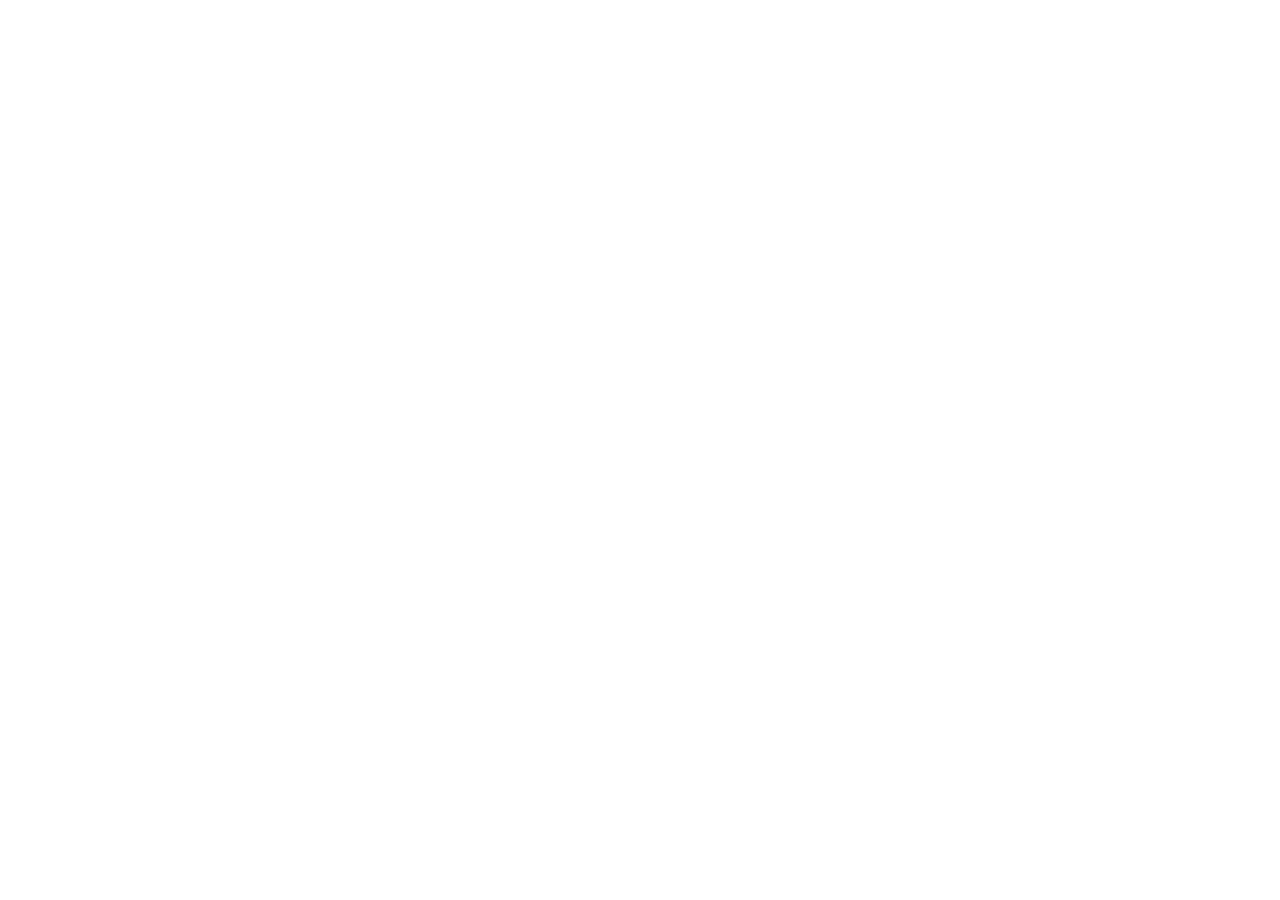
==== academias.html @ f33801af "academia atualizacao" ====
<!DOCTYPE html>
<html lang="pt-BR">
<head>
    <meta charset="UTF-8">
    <meta name="viewport" content="width=device-width, initial-scale=1.0">
    <title>FlowFit Academia</title>
      <link rel="stylesheet" href="style.css">
</head>
<body>
    <header>

    </header>
    <main>

    </main>
    <footer>

    </footer>
    
</body>
</html>
---- style.css ----
:root{
    --vermelho-flowfit: #A42835;
    --branco-flowfit: #fff;
    

}
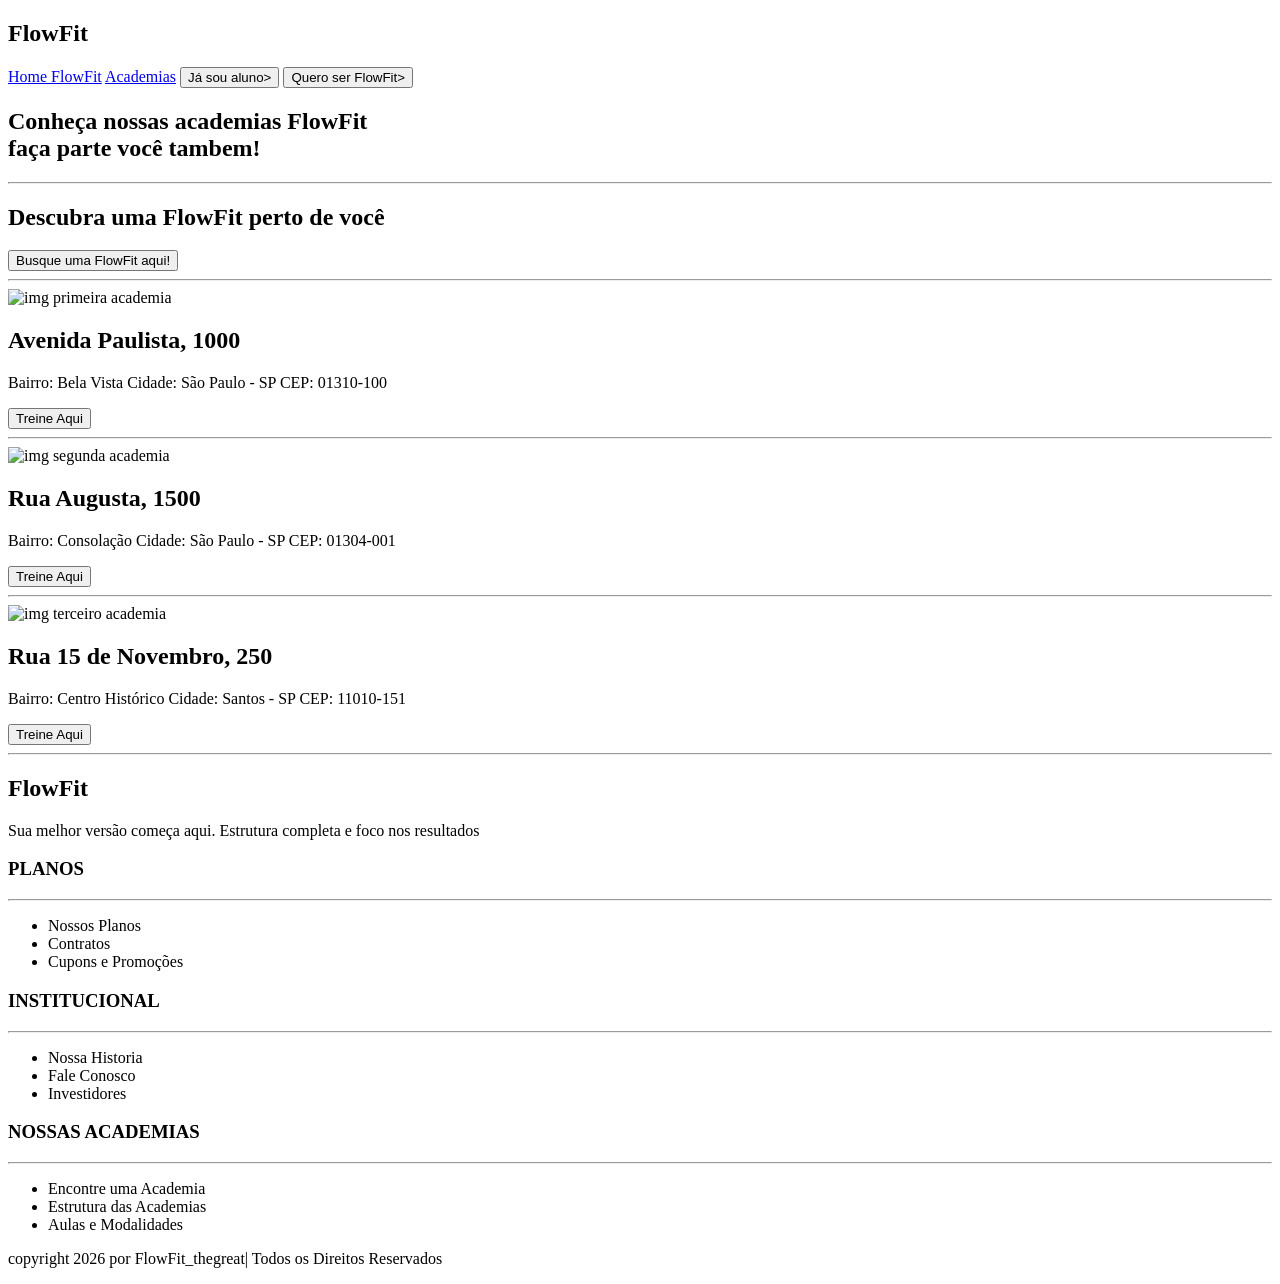
==== commit 45844ae8: "pag academia" ====
--- a/academias.html
+++ b/academias.html
@@ -4,17 +4,81 @@
     <meta charset="UTF-8">
     <meta name="viewport" content="width=device-width, initial-scale=1.0">
     <title>FlowFit Academia</title>
-      <link rel="stylesheet" href="style.css">
 </head>
 <body>
     <header>
-
+         <nav id="navegacao">
+            <h1>FlowFit</h1>
+            <a href="index.html">Home FlowFit</a>
+            <a href="#academias">Academias</a>
+             <button class="btn login">Já sou aluno></button>
+            <button class="btn register">Quero ser FlowFit></button>
+        </nav>
+        <h2>Conheça nossas academias FlowFit
+            <br>faça parte você tambem!</h2>
+            <hr>
     </header>
     <main>
-
+        <h2>Descubra uma FlowFit perto de você</h2>
+        <button id="pesquisar">Busque uma FlowFit aqui!</button>
+        <hr>
+        <div>
+            <section id="academias"></section>
+            <section id="primeiro"></section>
+            <img src="img/academia1.jpeg" alt="img primeira academia" id="primeiro">
+            <h2>Avenida Paulista, 1000</h2>
+            <p>Bairro: Bela Vista Cidade: São Paulo - SP CEP: 01310-100</p>
+            <button class="btn-play">Treine Aqui</button>
+        </div> 
+        <hr>
+        <div>
+            <section id="segundo"></section>
+            <img src="img/academia2.jpeg" alt="img segunda academia" id="segundo">
+            <h2>Rua Augusta, 1500</h2>
+            <p>Bairro: Consolação Cidade: São Paulo - SP CEP: 01304-001</p>
+            <button class="btn-play">Treine Aqui</button>
+        </div>
+        <hr>
+        <div>
+            <section id="terceiro"></section>
+            <img src="img/academia3.jpeg" alt="img terceiro academia" id="terceiro">
+            <h2>Rua 15 de Novembro, 250</h2>
+            <p>Bairro: Centro Histórico Cidade: Santos - SP CEP: 11010-151</p>
+            <button class="btn-play">Treine Aqui</button>
+        </div>
+        <hr>
     </main>
     <footer>
-
+         <h2 class="nome">FlowFit</h2>
+        <p>Sua melhor versão começa aqui. Estrutura completa e foco nos resultados</p>
+        <h3>PLANOS</h3>
+                <hr>
+                <div>
+              <ul>
+                 <li>Nossos Planos</li>
+                 <li>Contratos</li>
+                 <li>Cupons e Promoções</li>
+              </ul>
+             </div>
+             <h3>INSTITUCIONAL</h3>
+                <hr>
+                <div>
+              <ul>
+                 <li>Nossa Historia</li>
+                 <li>Fale Conosco</li>
+                 <li>Investidores</li>
+              </ul>
+             </div>
+             <h3>NOSSAS ACADEMIAS</h3>
+                <hr>
+                <div>
+              <ul>
+                 <li>Encontre uma Academia</li>
+                 <li>Estrutura das Academias</li>
+                 <li>Aulas e Modalidades</li>
+              </ul>
+             </div>
+             <p>copyright 2026 por FlowFit_thegreat| Todos os Direitos Reservados</p>
     </footer>
     
 </body>
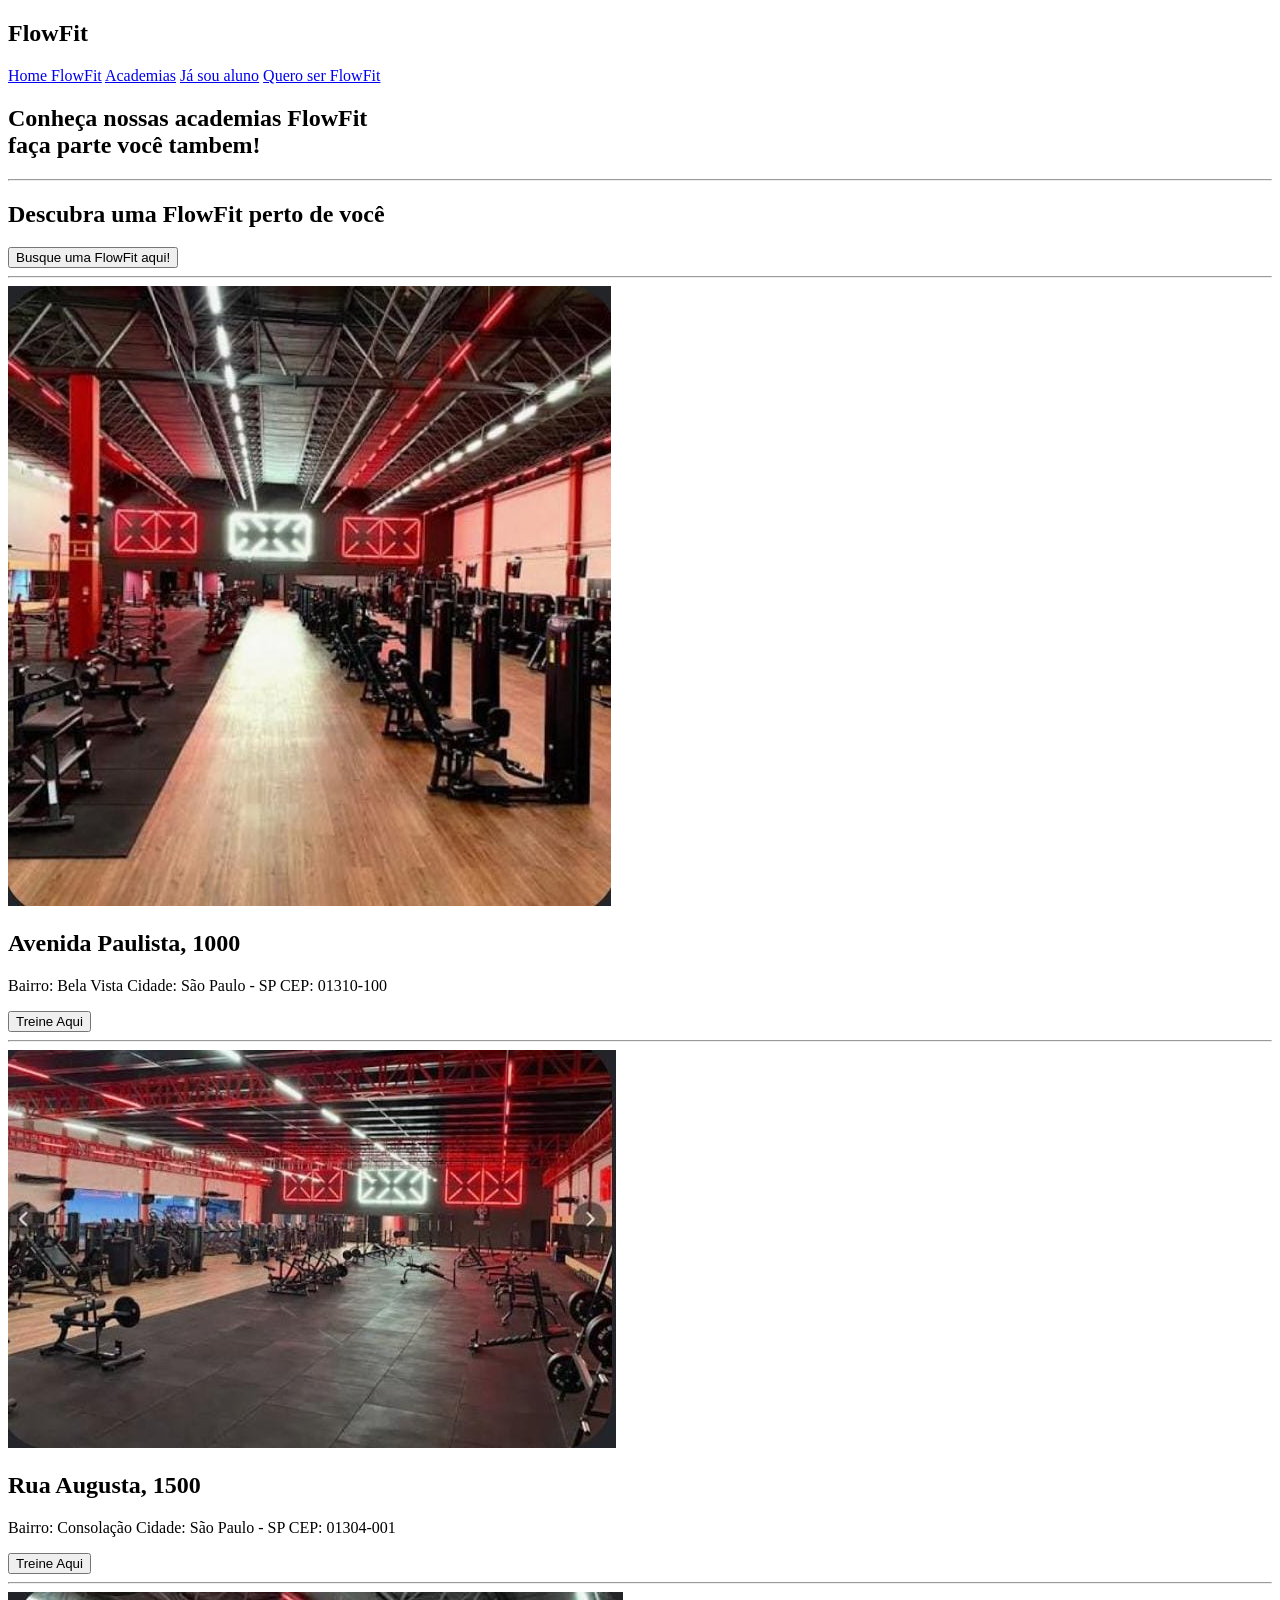
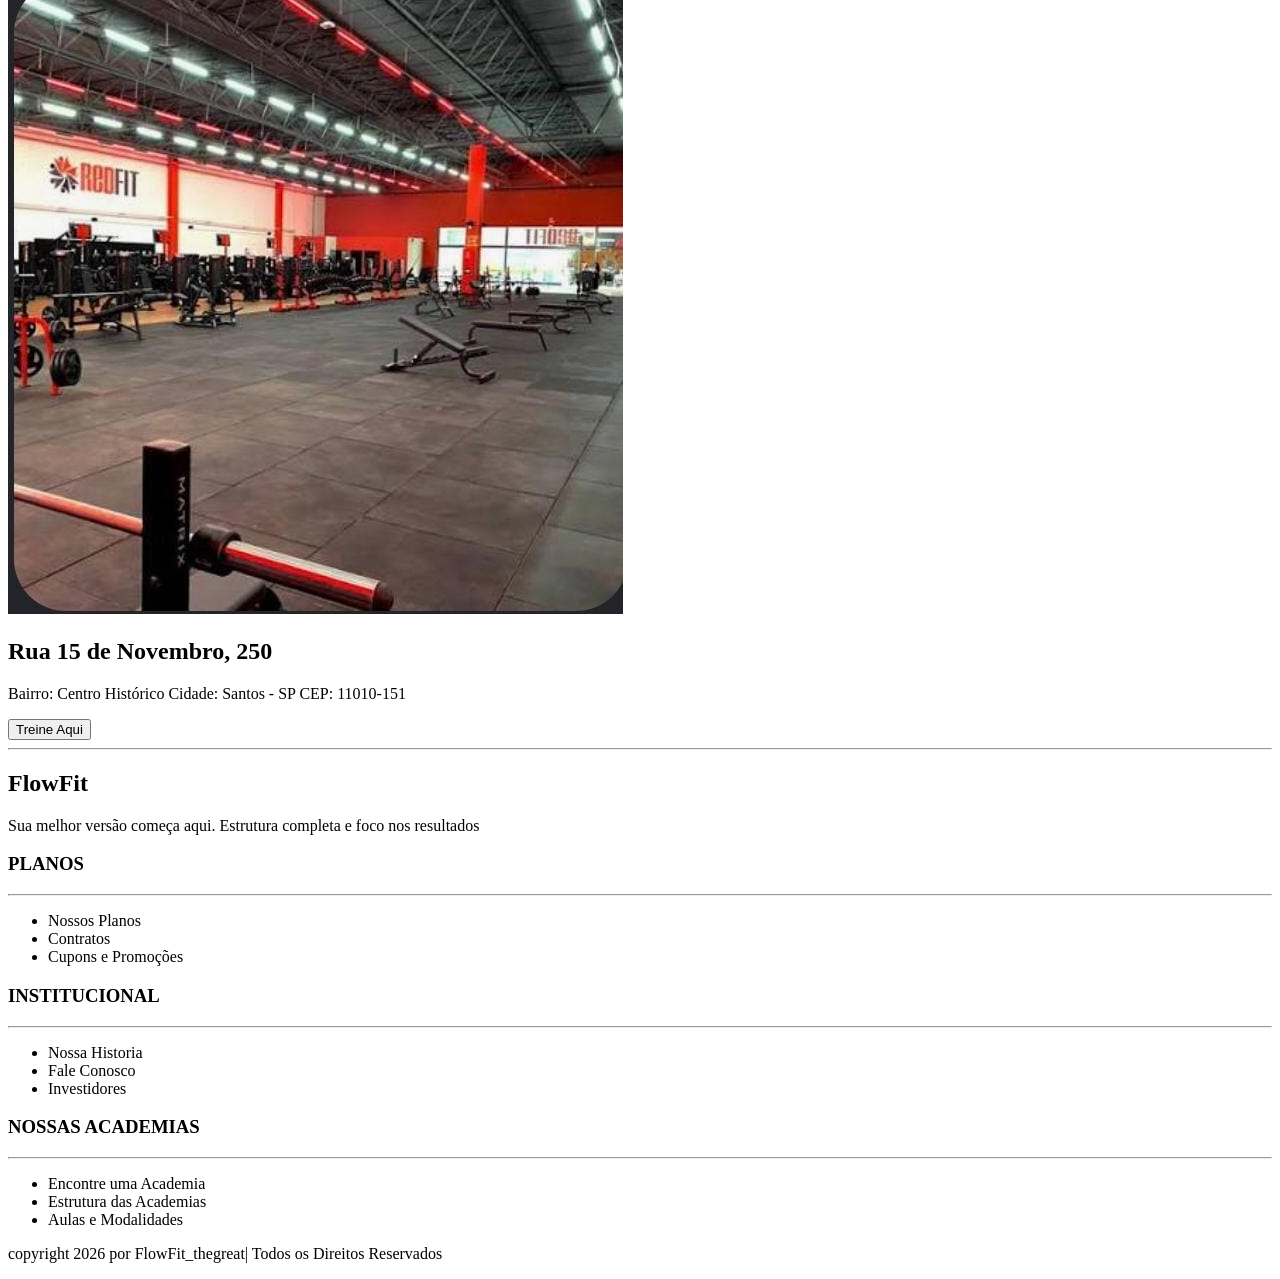
==== commit a5c5998f: "cadastro e atualizacao nav" ====
--- a/academias.html
+++ b/academias.html
@@ -11,8 +11,8 @@
             <h1>FlowFit</h1>
             <a href="index.html">Home FlowFit</a>
             <a href="#academias">Academias</a>
-             <button class="btn login">Já sou aluno></button>
-            <button class="btn register">Quero ser FlowFit></button>
+            <a href="login.html" class="btn login">Já sou aluno</a>
+            <a href="cadastro.html" class="btn register">Quero ser FlowFit</a>
         </nav>
         <h2>Conheça nossas academias FlowFit
             <br>faça parte você tambem!</h2>
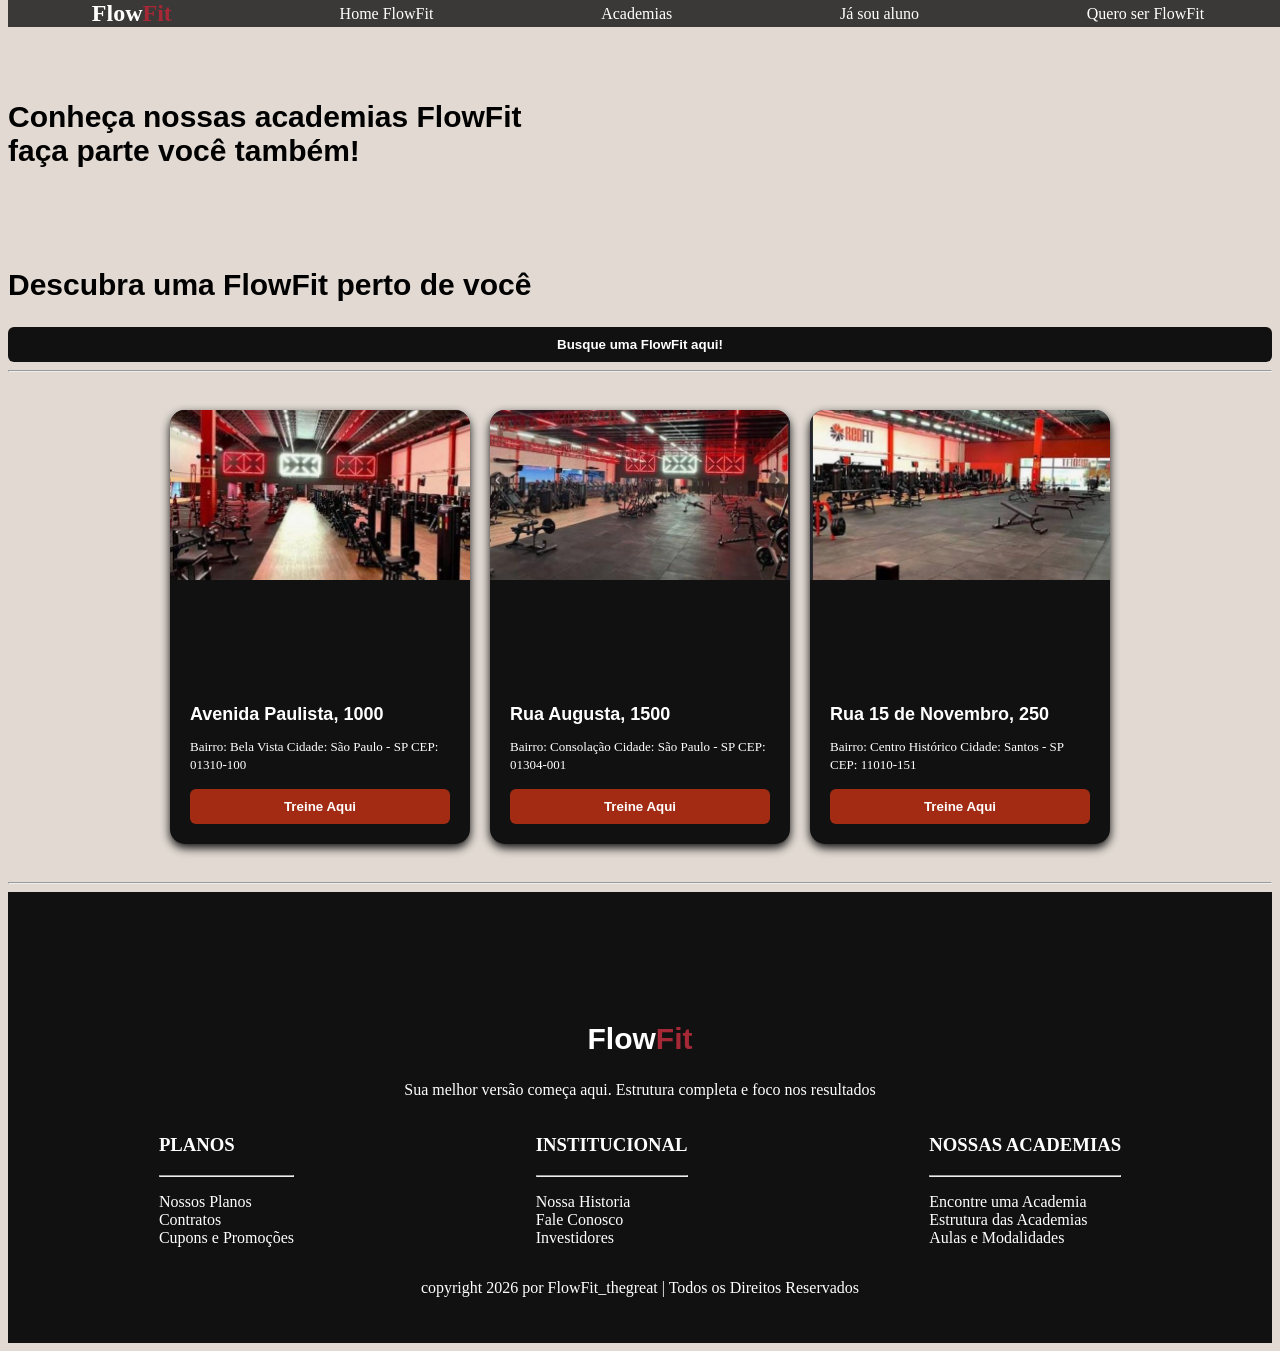
==== commit 7d9fac35: "finalizado e indentacao" ====
--- a/academias.html
+++ b/academias.html
@@ -3,83 +3,102 @@
 <head>
     <meta charset="UTF-8">
     <meta name="viewport" content="width=device-width, initial-scale=1.0">
-    <title>FlowFit Academia</title>
+    <title>FlowFit Academias</title>
+    <link rel="stylesheet" href="style.css">
 </head>
-<body>
+<body>   
     <header>
-         <nav id="navegacao">
-            <h1>FlowFit</h1>
+        <nav class="navegacao">
+            <h1>Flow<span class="cor-fit">Fit</span></h1>
             <a href="index.html">Home FlowFit</a>
             <a href="#academias">Academias</a>
             <a href="login.html" class="btn login">Já sou aluno</a>
             <a href="cadastro.html" class="btn register">Quero ser FlowFit</a>
         </nav>
-        <h2>Conheça nossas academias FlowFit
-            <br>faça parte você tambem!</h2>
-            <hr>
+        <h2>Conheça nossas academias FlowFit<br>faça parte você também!</h2>
     </header>
+
     <main>
         <h2>Descubra uma FlowFit perto de você</h2>
-        <button id="pesquisar">Busque uma FlowFit aqui!</button>
+        <button class="btn-play btn-exclusivo">Busque uma FlowFit aqui!</button>
         <hr>
-        <div>
-            <section id="academias"></section>
-            <section id="primeiro"></section>
-            <img src="img/academia1.jpeg" alt="img primeira academia" id="primeiro">
-            <h2>Avenida Paulista, 1000</h2>
-            <p>Bairro: Bela Vista Cidade: São Paulo - SP CEP: 01310-100</p>
-            <button class="btn-play">Treine Aqui</button>
+        
+        <div class="container-boxes">
+
+            <div class="card-academia">
+                <img src="img/academia1.jpeg" alt="unidade paulista" class="foto-topo">
+                <div class="infos-card">
+                    <h2>Avenida Paulista, 1000</h2>
+                    <p>Bairro: Bela Vista Cidade: São Paulo - SP CEP: 01310-100</p>
+                    <button class="btn-play">Treine Aqui</button>
+                </div> 
+            </div>
+
+            
+            <div class="card-academia">
+                <img src="img/academia2.jpeg" alt="unidade augusta" class="foto-topo">
+                <div class="infos-card">
+                    <h2>Rua Augusta, 1500</h2>
+                    <p>Bairro: Consolação Cidade: São Paulo - SP CEP: 01304-001</p>
+                    <button class="btn-play">Treine Aqui</button>
+                </div>
+            </div>
+
+            
+            <div class="card-academia">
+                <img src="img/academia3.jpeg" alt="unidade santos" class="foto-topo">
+                <div class="infos-card">
+                    <h2>Rua 15 de Novembro, 250</h2>
+                    <p>Bairro: Centro Histórico Cidade: Santos - SP CEP: 11010-151</p>
+                    <button class="btn-play">Treine Aqui</button>
+                </div>
+            </div>
+
         </div> 
         <hr>
-        <div>
-            <section id="segundo"></section>
-            <img src="img/academia2.jpeg" alt="img segunda academia" id="segundo">
-            <h2>Rua Augusta, 1500</h2>
-            <p>Bairro: Consolação Cidade: São Paulo - SP CEP: 01304-001</p>
-            <button class="btn-play">Treine Aqui</button>
+    </main>
+
+    <footer>
+    <section id="sobre"></section>
+    <h2 class="nome">Flow<span style="color: #A42835;">Fit</span></h2>
+    <p class="footer-desc">Sua melhor versão começa aqui. Estrutura completa e foco nos resultados</p>
+    
+    <div class="footer-links">
+        
+        <div class="footer-col">
+            <h3>PLANOS</h3>
+            <hr>
+            <ul>
+                <li>Nossos Planos</li>
+                <li>Contratos</li>
+                <li>Cupons e Promoções</li>
+            </ul>
         </div>
-        <hr>
-        <div>
-            <section id="terceiro"></section>
-            <img src="img/academia3.jpeg" alt="img terceiro academia" id="terceiro">
-            <h2>Rua 15 de Novembro, 250</h2>
-            <p>Bairro: Centro Histórico Cidade: Santos - SP CEP: 11010-151</p>
-            <button class="btn-play">Treine Aqui</button>
+        
+        <div class="footer-col">
+            <h3>INSTITUCIONAL</h3>
+            <hr>
+            <ul>
+                <li>Nossa Historia</li>
+                <li>Fale Conosco</li>
+                <li>Investidores</li>
+            </ul>
         </div>
-        <hr>
-    </main>
-    <footer>
-         <h2 class="nome">FlowFit</h2>
-        <p>Sua melhor versão começa aqui. Estrutura completa e foco nos resultados</p>
-        <h3>PLANOS</h3>
-                <hr>
-                <div>
-              <ul>
-                 <li>Nossos Planos</li>
-                 <li>Contratos</li>
-                 <li>Cupons e Promoções</li>
-              </ul>
-             </div>
-             <h3>INSTITUCIONAL</h3>
-                <hr>
-                <div>
-              <ul>
-                 <li>Nossa Historia</li>
-                 <li>Fale Conosco</li>
-                 <li>Investidores</li>
-              </ul>
-             </div>
-             <h3>NOSSAS ACADEMIAS</h3>
-                <hr>
-                <div>
-              <ul>
-                 <li>Encontre uma Academia</li>
-                 <li>Estrutura das Academias</li>
-                 <li>Aulas e Modalidades</li>
-              </ul>
-             </div>
-             <p>copyright 2026 por FlowFit_thegreat| Todos os Direitos Reservados</p>
-    </footer>
+        
+        <div class="footer-col">
+            <h3>NOSSAS ACADEMIAS</h3>
+            <hr>
+            <ul>
+                <li>Encontre uma Academia</li>
+                <li>Estrutura das Academias</li>
+                <li>Aulas e Modalidades</li>
+            </ul>
+        </div>
+
+    </div> 
     
+    <p class="copyright">copyright 2026 por FlowFit_thegreat | Todos os Direitos Reservados</p>
+</footer>
+ 
 </body>
 </html>
--- a/style.css
+++ b/style.css
@@ -0,0 +1,114 @@
+:root{
+    --vermelho-flowfit: #A42835;
+    --branco-flowfit: #fff;
+    --cor-de-fundo: #0000
+
+}
+body{
+   background-color: #E1D9D2;
+
+}
+.navegacao h1 {
+    color: white;
+    margin: 0;
+}
+.cor-fit {
+    color: #A42835
+}
+.navegacao{
+    display: flex;
+    justify-content: space-around;
+    align-items: center;
+    position: fixed;
+    top: 0;
+    width: 100%;
+    z-index: 1000;
+    background-color: #111c; 
+}
+.navegacao a {
+    color: #fff;
+    text-decoration: none;
+}
+h2{
+    font-family: Arial, Helvetica, sans-serif;
+    margin-top: 100px;
+    font-size: 30px;
+}
+.btn-play.btn-exclusivo{
+    background-color: #111;
+    color: #fff;
+
+}
+.btn-play.btn-exclusivo:hover{
+    background-color: #A32B14;
+    padding: 15px 30px;
+}
+/* Container que organiza as caixas lado a lado */
+.container-boxes {
+    display: flex;
+    flex-wrap: wrap;
+    gap: 20px;
+    justify-content: center;
+    padding: 30px 0;
+    width: 100%;
+}
+
+/* O box escuro de cada unidade */
+.card-academia {
+    background-color: #111;
+    width: 300px;
+    border-radius: 15px;
+    overflow: hidden;  /* Faz a imagem respeitar as pontas arredondadas do card */
+    box-shadow: 0 4px 10px #111;
+    color: #fff;
+}
+
+/* Imagem colada estritamente no topo */
+.foto-topo {
+    width: 100%;
+    height: 170px;
+    object-fit: cover;
+}
+
+.infos-card {
+    padding: 20px;
+    text-align: left;
+}
+
+.infos-card h2 {
+    font-size: 18px;
+    margin-bottom: 8px;
+}
+
+.infos-card p {
+    font-size: 13px;
+    color: #fff;
+    line-height: 1.4;
+    margin-bottom: 15px;
+}
+
+.btn-play {
+    background-color: #A32B14; 
+    color: #fff;
+    border: none;
+    padding: 10px;
+    font-weight: bold;
+    border-radius: 6px;
+    cursor: pointer;
+    width: 100%;
+}
+footer {
+    background-color: #111;
+    color: white;
+    padding: 30px;
+    text-align: center;
+}
+.footer-links {
+    display: flex;
+    justify-content: space-around;
+    text-align: left;
+}
+.footer-links ul {
+    list-style: none; 
+    padding: 0;
+}
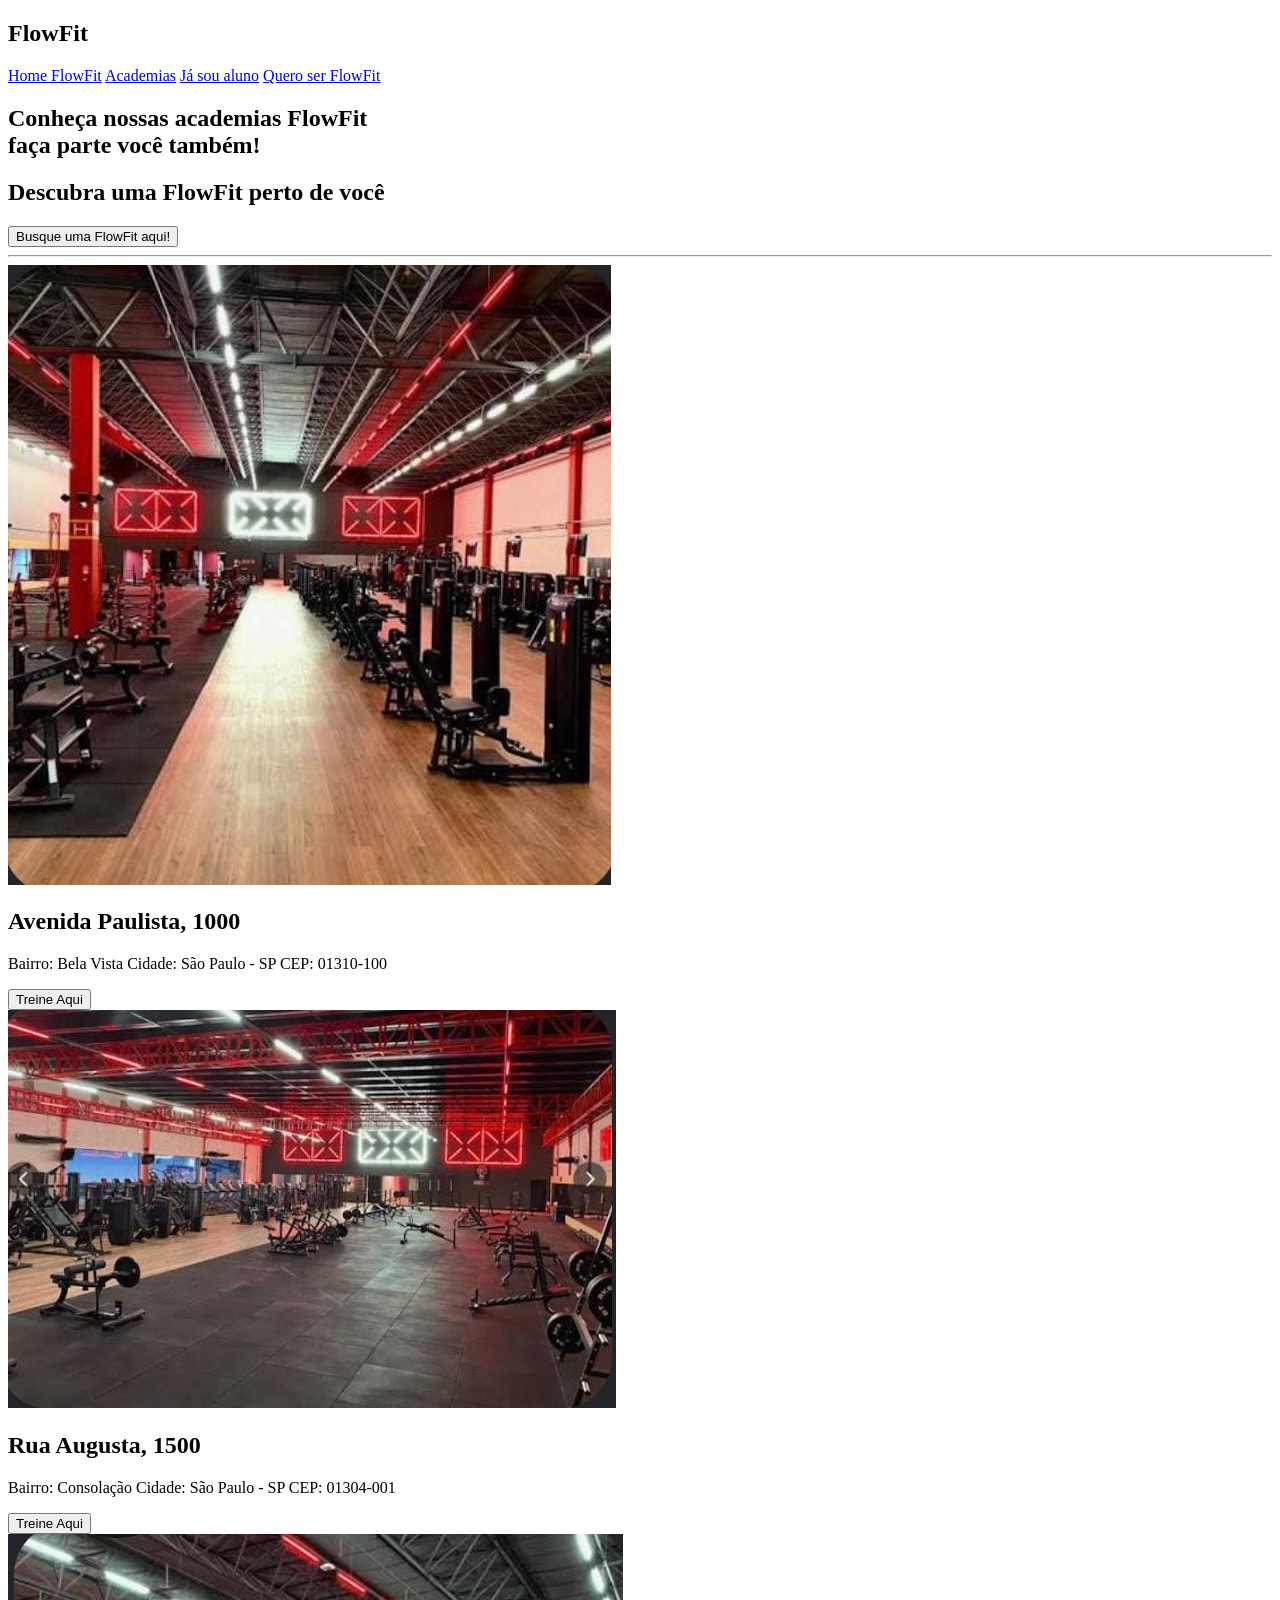
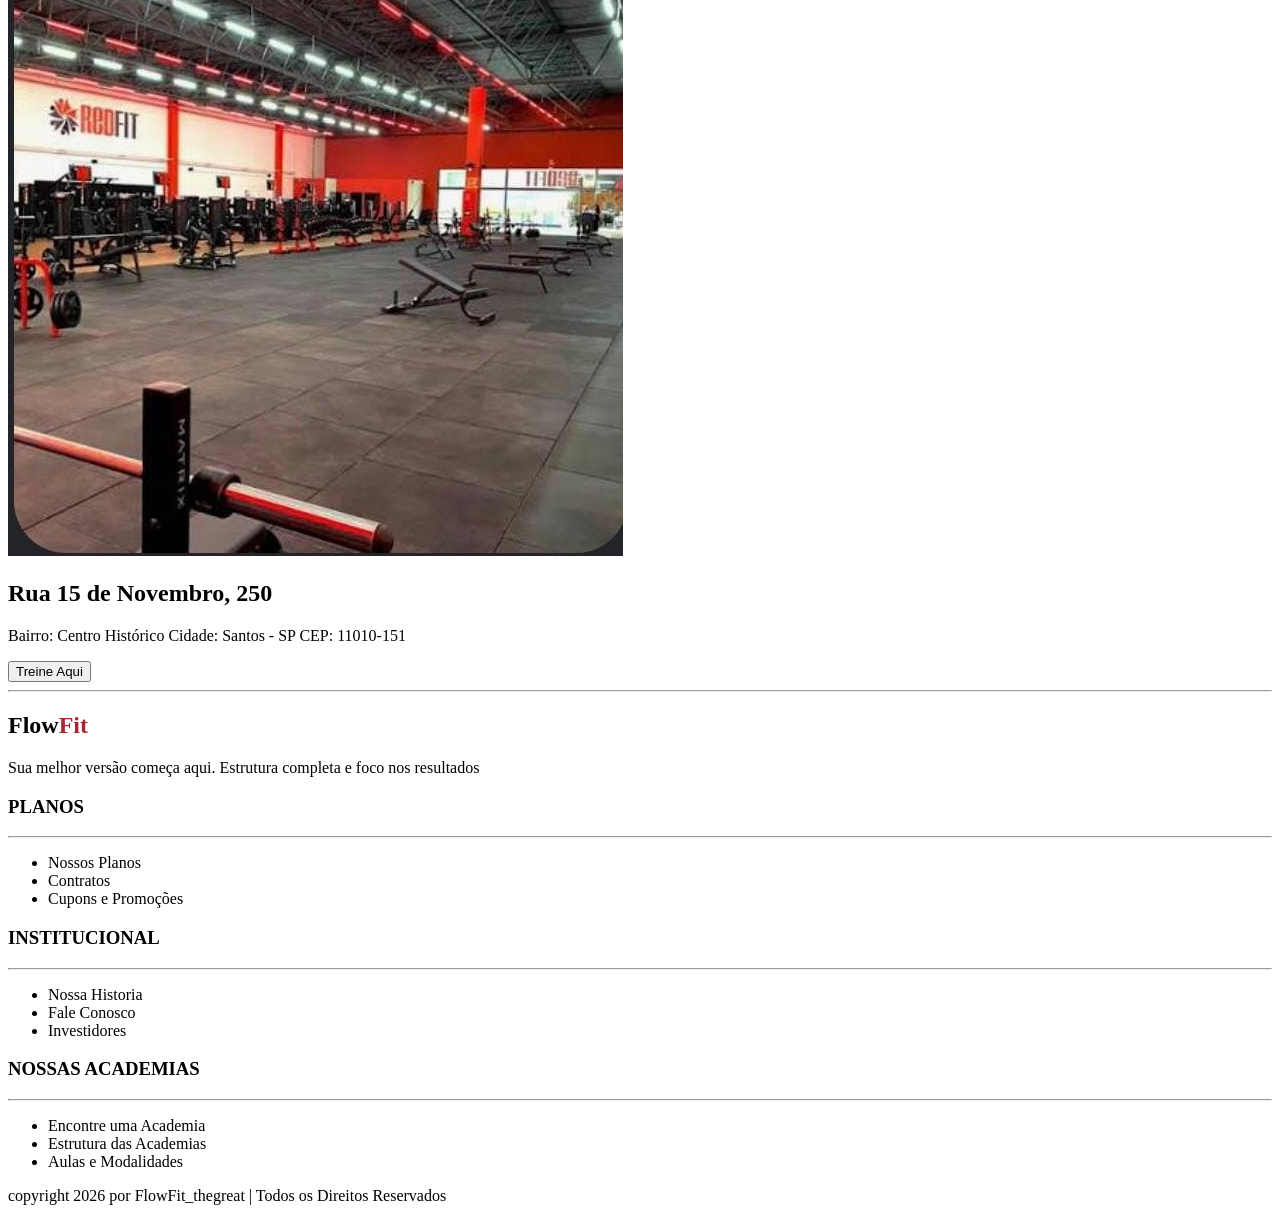
==== commit 6e8c51b2: "atualizacao css" ====
--- a/academias.html
+++ b/academias.html
@@ -4,7 +4,7 @@
     <meta charset="UTF-8">
     <meta name="viewport" content="width=device-width, initial-scale=1.0">
     <title>FlowFit Academias</title>
-    <link rel="stylesheet" href="style.css">
+    <link rel="stylesheet" href="academias.css">
 </head>
 <body>   
     <header>
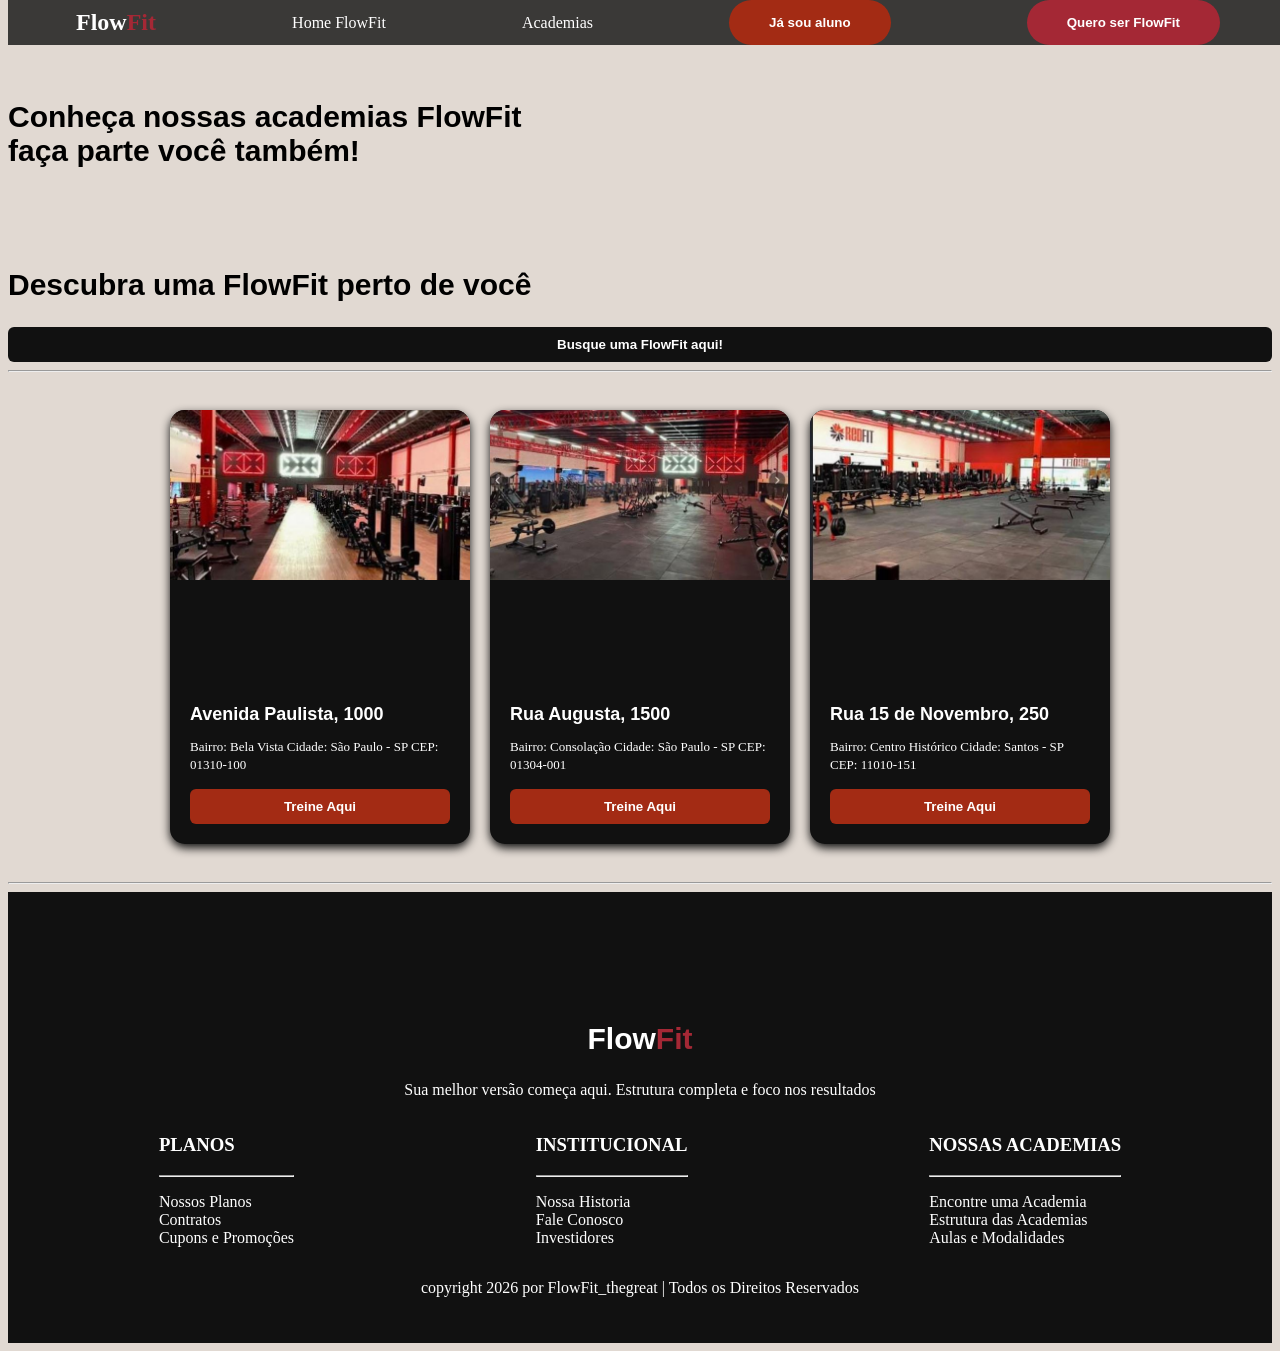
==== commit aec19591: "logo no top e att cod" ====
--- a/academias.html
+++ b/academias.html
@@ -5,15 +5,17 @@
     <meta name="viewport" content="width=device-width, initial-scale=1.0">
     <title>FlowFit Academias</title>
     <link rel="stylesheet" href="academias.css">
+    <link rel="icon" type="image/png" href="img/logo.jpeg">
 </head>
 <body>   
     <header>
         <nav class="navegacao">
             <h1>Flow<span class="cor-fit">Fit</span></h1>
             <a href="index.html">Home FlowFit</a>
-            <a href="#academias">Academias</a>
-            <a href="login.html" class="btn login">Já sou aluno</a>
-            <a href="cadastro.html" class="btn register">Quero ser FlowFit</a>
+            <a href="academias">Academias</a>
+            <button class="btn-login" onclick="window.location.href='login.html'">Já sou aluno</button>
+            <button id="btn-register" class="btn-register" onclick="window.location.href='cadastro.html'">Quero ser FlowFit</button> 
+              <!--onclick codigo java script que linka um botao na pagina-->
         </nav>
         <h2>Conheça nossas academias FlowFit<br>faça parte você também!</h2>
     </header>
--- a/academias.css
+++ b/academias.css
@@ -0,0 +1,152 @@
+body{
+   background-color: #E1D9D2;
+
+}
+
+.navegacao h1 {
+    color: white;
+    margin: 0;
+}
+
+.cor-fit {
+    color: #A42835
+}
+
+.navegacao{
+    display: flex;
+    justify-content: space-around;
+    align-items: center;
+    position: fixed;
+    top: 0;
+    width: 100%;
+    z-index: 1000;
+    background-color: #111c; 
+}
+
+.navegacao a {
+    color: #fff;
+    text-decoration: none;
+}
+
+.btn-login{
+    background-color: #A32B14;
+    color: #FFFFFF;
+    padding: 15px 40px;
+    border-radius: 50px;
+    cursor: pointer;
+    font-weight: bold;
+    border: none;
+}
+
+.btn-login:hover{
+    background-color: var(--vermelho-flowfit);
+}
+
+.btn-register{
+    background-color: #A42835;
+    color: #FFFFFF;
+    padding: 15px 40px;
+    border-radius: 50px;
+    cursor: pointer;
+    font-weight: bold;
+    border: none;
+}
+
+.btn-register:hover{
+    background-color: var(--cinza);
+}
+
+.botoes{
+    display: flex;
+    flex-direction: row;
+    align-items: center;
+    gap: 15px;
+    margin-top: 20px;
+}
+
+h2{
+    font-family: 'Segoe UI', Tahoma, Geneva, Verdana, sans-serif;
+    margin-top: 100px;
+    font-size: 30px;
+}
+
+.btn-play.btn-exclusivo{
+    background-color: #111;
+    color: #fff;
+
+}
+
+.btn-play.btn-exclusivo:hover{
+    background-color: #A32B14;
+    padding: 15px 30px;
+}
+
+/* Container que organiza as caixas lado a lado */
+.container-boxes {
+    display: flex;
+    flex-wrap: wrap;
+    gap: 20px;
+    justify-content: center;
+    padding: 30px 0;
+    width: 100%;
+}
+
+/* O box escuro de cada unidade */
+.card-academia {
+    background-color: #111;
+    width: 300px;
+    border-radius: 15px;
+    overflow: hidden;  /* Faz a imagem respeitar as pontas arredondadas do card */
+    box-shadow: 0 4px 10px #111;
+    color: #fff;
+}
+
+/* Imagem colada estritamente no topo */
+.foto-topo {
+    width: 100%;
+    height: 170px;
+    object-fit: cover;
+}
+
+.infos-card {
+    padding: 20px;
+    text-align: left;
+}
+
+.infos-card h2 {
+    font-size: 18px;
+    margin-bottom: 8px;
+}
+
+.infos-card p {
+    font-size: 13px;
+    color: #fff;
+    line-height: 1.4;
+    margin-bottom: 15px;
+}
+
+.btn-play {
+    background-color: #A32B14; 
+    color: #fff;
+    border: none;
+    padding: 10px;
+    font-weight: bold;
+    border-radius: 6px;
+    cursor: pointer;
+    width: 100%;
+}
+footer {
+    background-color: #111;
+    color: white;
+    padding: 30px;
+    text-align: center;
+}
+.footer-links {
+    display: flex;
+    justify-content: space-around;
+    text-align: left;
+}
+.footer-links ul {
+    list-style: none; 
+    padding: 0;
+}
